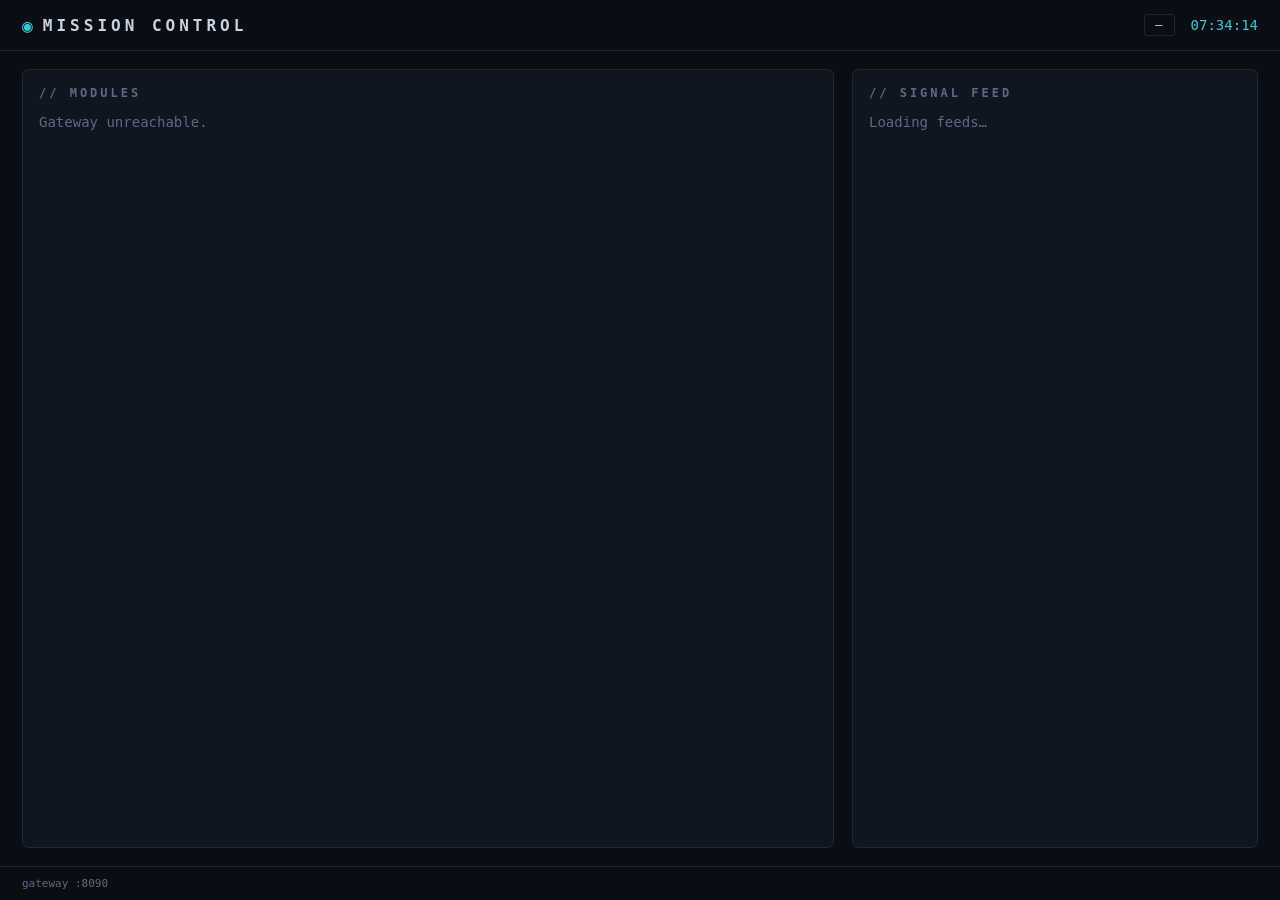
==== hub/dashboard/index.html @ f64331ba "Add Mission Control hub: federated dashboard for SupoClip, Flowsint, MiroFish Scaffold a hub/ direct" ====
<!doctype html>
<html lang="en">
<head>
  <meta charset="utf-8" />
  <meta name="viewport" content="width=device-width, initial-scale=1" />
  <title>Mission Control</title>
  <link rel="stylesheet" href="styles.css" />
</head>
<body>
  <header>
    <div class="brand">
      <span class="brand-mark">◉</span>
      <h1 id="hub-name">MISSION CONTROL</h1>
    </div>
    <div class="meta">
      <span id="overall-status" class="pill">—</span>
      <span id="clock" class="clock">--:--:--</span>
    </div>
  </header>

  <main>
    <section class="panel modules-panel">
      <h2>// MODULES</h2>
      <div id="modules" class="modules-grid">
        <p class="muted">Loading modules…</p>
      </div>
    </section>

    <aside class="panel news-panel">
      <h2>// SIGNAL FEED</h2>
      <div id="news" class="news-list">
        <p class="muted">Loading feeds…</p>
      </div>
    </aside>
  </main>

  <footer>
    <span>gateway :8090</span>
    <span id="last-check" class="muted"></span>
  </footer>

  <script src="app.js"></script>
</body>
</html>
---- hub/dashboard/styles.css ----
:root {
  --bg: #0a0e14;
  --panel: #10161f;
  --border: #1d2735;
  --text: #c9d4e3;
  --muted: #5d6b80;
  --accent: #35c9dd;
  --online: #3ddc84;
  --degraded: #e8b13f;
  --offline: #e05252;
}

* { box-sizing: border-box; margin: 0; padding: 0; }

body {
  background: var(--bg);
  color: var(--text);
  font-family: "SF Mono", "JetBrains Mono", Menlo, Consolas, monospace;
  font-size: 14px;
  min-height: 100vh;
  display: flex;
  flex-direction: column;
}

header {
  display: flex;
  justify-content: space-between;
  align-items: center;
  padding: 14px 22px;
  border-bottom: 1px solid var(--border);
}

.brand { display: flex; align-items: center; gap: 10px; }
.brand-mark { color: var(--accent); font-size: 18px; }
h1 { font-size: 16px; letter-spacing: 4px; font-weight: 600; }

.meta { display: flex; align-items: center; gap: 16px; }
.clock { color: var(--accent); font-variant-numeric: tabular-nums; }

.pill {
  border: 1px solid var(--border);
  border-radius: 3px;
  padding: 3px 10px;
  font-size: 12px;
  letter-spacing: 1px;
  text-transform: uppercase;
}
.pill.online { color: var(--online); border-color: var(--online); }
.pill.degraded { color: var(--degraded); border-color: var(--degraded); }
.pill.offline { color: var(--offline); border-color: var(--offline); }

main {
  flex: 1;
  display: grid;
  grid-template-columns: minmax(0, 2fr) minmax(280px, 1fr);
  gap: 18px;
  padding: 18px 22px;
}

@media (max-width: 900px) { main { grid-template-columns: 1fr; } }

.panel {
  background: var(--panel);
  border: 1px solid var(--border);
  border-radius: 6px;
  padding: 16px;
  overflow: hidden;
}

.panel h2 {
  font-size: 12px;
  letter-spacing: 3px;
  color: var(--muted);
  margin-bottom: 14px;
}

.modules-grid {
  display: grid;
  grid-template-columns: repeat(auto-fill, minmax(260px, 1fr));
  gap: 14px;
}

.module-card {
  border: 1px solid var(--border);
  border-radius: 5px;
  padding: 14px;
  display: flex;
  flex-direction: column;
  gap: 8px;
  background: var(--bg);
}

.module-head { display: flex; align-items: center; justify-content: space-between; }
.module-name { font-size: 15px; font-weight: 600; color: var(--text); }

.dot {
  width: 9px; height: 9px; border-radius: 50%;
  background: var(--muted);
  box-shadow: 0 0 6px transparent;
}
.dot.online { background: var(--online); box-shadow: 0 0 7px var(--online); }
.dot.degraded { background: var(--degraded); box-shadow: 0 0 7px var(--degraded); }
.dot.offline { background: var(--offline); }

.module-tagline { color: var(--accent); font-size: 12px; }
.module-desc { color: var(--muted); font-size: 12px; line-height: 1.5; }

.service-row {
  display: flex; justify-content: space-between;
  font-size: 11px; color: var(--muted);
}
.service-row .up { color: var(--online); }
.service-row .down { color: var(--offline); }

.tags { display: flex; gap: 6px; flex-wrap: wrap; }
.tag {
  font-size: 10px; color: var(--muted);
  border: 1px solid var(--border);
  padding: 1px 7px; border-radius: 10px;
  text-transform: uppercase; letter-spacing: 1px;
}

.module-actions { display: flex; gap: 8px; margin-top: 4px; }
.btn {
  flex: 1;
  text-align: center;
  text-decoration: none;
  font-size: 12px;
  padding: 7px 0;
  border-radius: 4px;
  border: 1px solid var(--accent);
  color: var(--accent);
  letter-spacing: 1px;
}
.btn:hover { background: var(--accent); color: var(--bg); }
.btn.secondary { border-color: var(--border); color: var(--muted); }
.btn.secondary:hover { background: var(--border); color: var(--text); }

.news-list { display: flex; flex-direction: column; gap: 2px; max-height: 78vh; overflow-y: auto; }

.news-item {
  display: block;
  text-decoration: none;
  padding: 9px 8px;
  border-bottom: 1px solid var(--border);
}
.news-item:hover { background: var(--bg); }
.news-title { color: var(--text); font-size: 13px; line-height: 1.45; }
.news-meta { color: var(--muted); font-size: 11px; margin-top: 3px; }
.news-meta .src { color: var(--accent); }

.muted { color: var(--muted); }

footer {
  display: flex;
  justify-content: space-between;
  padding: 10px 22px;
  border-top: 1px solid var(--border);
  font-size: 11px;
  color: var(--muted);
}
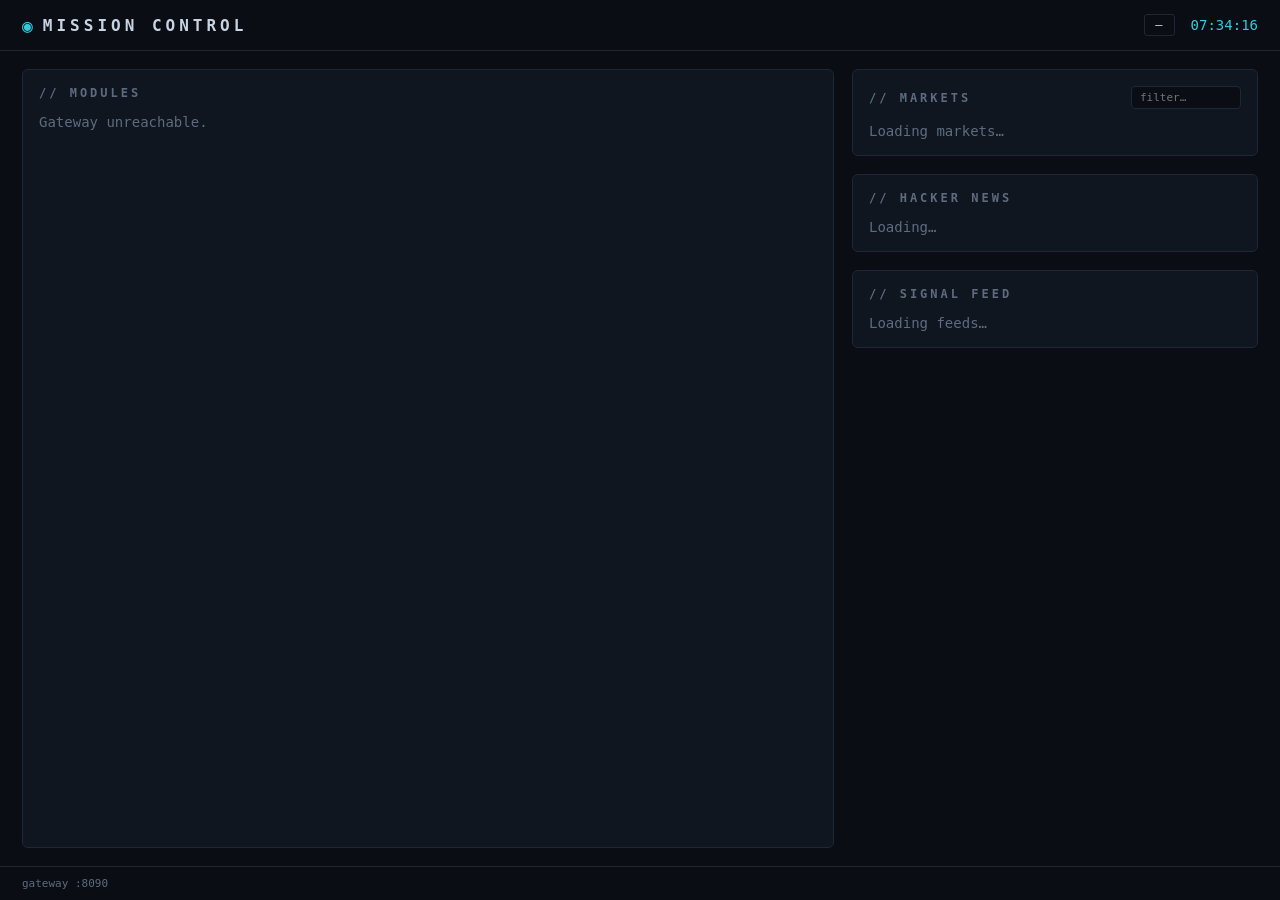
==== commit ae6371cc: "hub: add Polymarket/Kalshi markets explorer and Hacker News panel - /api/markets: merged Polymarket " ====
--- a/hub/dashboard/index.html
+++ b/hub/dashboard/index.html
@@ -26,11 +26,30 @@
       </div>
     </section>
 
-    <aside class="panel news-panel">
-      <h2>// SIGNAL FEED</h2>
-      <div id="news" class="news-list">
-        <p class="muted">Loading feeds…</p>
-      </div>
+    <aside class="rail">
+      <section class="panel">
+        <div class="panel-head">
+          <h2>// MARKETS</h2>
+          <input id="market-search" class="search" type="search" placeholder="filter…" />
+        </div>
+        <div id="markets" class="news-list rail-list">
+          <p class="muted">Loading markets…</p>
+        </div>
+      </section>
+
+      <section class="panel">
+        <h2>// HACKER NEWS</h2>
+        <div id="hn" class="news-list rail-list">
+          <p class="muted">Loading…</p>
+        </div>
+      </section>
+
+      <section class="panel">
+        <h2>// SIGNAL FEED</h2>
+        <div id="news" class="news-list rail-list">
+          <p class="muted">Loading feeds…</p>
+        </div>
+      </section>
     </aside>
   </main>
 
--- a/hub/dashboard/styles.css
+++ b/hub/dashboard/styles.css
@@ -136,6 +136,44 @@
 .btn.secondary { border-color: var(--border); color: var(--muted); }
 .btn.secondary:hover { background: var(--border); color: var(--text); }
 
+.rail { display: flex; flex-direction: column; gap: 18px; min-width: 0; }
+.rail-list { max-height: 32vh; }
+
+.panel-head { display: flex; justify-content: space-between; align-items: center; margin-bottom: 14px; }
+.panel-head h2 { margin-bottom: 0; }
+.search {
+  background: var(--bg);
+  border: 1px solid var(--border);
+  border-radius: 4px;
+  color: var(--text);
+  font: inherit;
+  font-size: 11px;
+  padding: 4px 8px;
+  width: 110px;
+}
+.search:focus { outline: none; border-color: var(--accent); }
+
+.market-row { display: flex; align-items: center; gap: 10px; }
+.market-q { flex: 1; min-width: 0; }
+.pct {
+  font-size: 14px;
+  font-weight: 700;
+  color: var(--accent);
+  min-width: 44px;
+  text-align: right;
+}
+.pct.high { color: var(--online); }
+.pct.low { color: var(--offline); }
+.src-tag {
+  font-size: 9px;
+  letter-spacing: 1px;
+  text-transform: uppercase;
+  border: 1px solid var(--border);
+  border-radius: 8px;
+  padding: 1px 6px;
+  color: var(--muted);
+}
+
 .news-list { display: flex; flex-direction: column; gap: 2px; max-height: 78vh; overflow-y: auto; }
 
 .news-item {
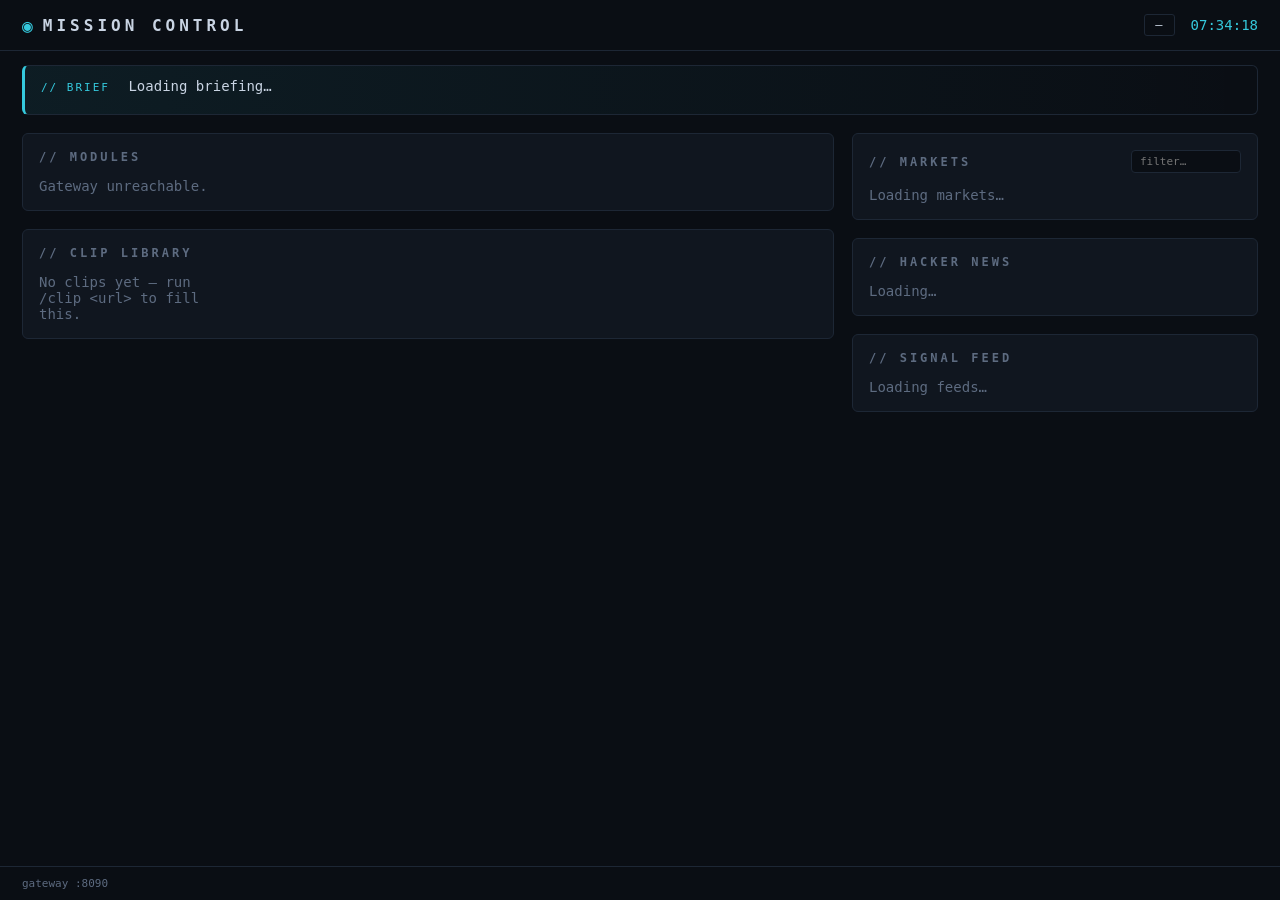
==== commit b62b9145: "hub: morning brief banner + clip library panel - /api/brief: deterministic daily briefing (no LLM) —" ====
--- a/hub/dashboard/index.html
+++ b/hub/dashboard/index.html
@@ -18,13 +18,31 @@
     </div>
   </header>
 
+  <section id="brief" class="brief">
+    <span class="brief-tag">// BRIEF</span>
+    <span id="brief-headline" class="brief-headline">Loading briefing…</span>
+    <div id="brief-lines" class="brief-lines"></div>
+  </section>
+
   <main>
-    <section class="panel modules-panel">
-      <h2>// MODULES</h2>
-      <div id="modules" class="modules-grid">
-        <p class="muted">Loading modules…</p>
-      </div>
-    </section>
+    <div class="main-col">
+      <section class="panel modules-panel">
+        <h2>// MODULES</h2>
+        <div id="modules" class="modules-grid">
+          <p class="muted">Loading modules…</p>
+        </div>
+      </section>
+
+      <section class="panel">
+        <div class="panel-head">
+          <h2>// CLIP LIBRARY</h2>
+          <span id="clip-count" class="muted"></span>
+        </div>
+        <div id="clips" class="clips-grid">
+          <p class="muted">No clips yet — run <code>/clip &lt;url&gt;</code> to fill this.</p>
+        </div>
+      </section>
+    </div>
 
     <aside class="rail">
       <section class="panel">
@@ -53,6 +71,14 @@
     </aside>
   </main>
 
+  <div id="clip-modal" class="modal hidden">
+    <div class="modal-backdrop"></div>
+    <div class="modal-body">
+      <video id="clip-player" controls></video>
+      <button id="clip-close" class="btn secondary">CLOSE</button>
+    </div>
+  </div>
+
   <footer>
     <span>gateway :8090</span>
     <span id="last-check" class="muted"></span>
--- a/hub/dashboard/styles.css
+++ b/hub/dashboard/styles.css
@@ -49,6 +49,24 @@
 .pill.degraded { color: var(--degraded); border-color: var(--degraded); }
 .pill.offline { color: var(--offline); border-color: var(--offline); }
 
+.brief {
+  margin: 14px 22px 0;
+  padding: 12px 16px;
+  background: linear-gradient(90deg, rgba(53,201,221,0.08), transparent);
+  border: 1px solid var(--border);
+  border-left: 3px solid var(--accent);
+  border-radius: 6px;
+}
+.brief-tag { font-size: 11px; letter-spacing: 2px; color: var(--accent); }
+.brief-headline { font-size: 14px; color: var(--text); margin-left: 10px; }
+.brief-lines { display: flex; flex-wrap: wrap; gap: 8px 18px; margin-top: 8px; }
+.brief-line {
+  font-size: 12px; color: var(--muted); text-decoration: none;
+  border-bottom: 1px dotted transparent;
+}
+.brief-line:hover { color: var(--text); border-bottom-color: var(--border); }
+.brief-line .k { color: var(--accent); text-transform: uppercase; font-size: 10px; margin-right: 5px; }
+
 main {
   flex: 1;
   display: grid;
@@ -56,8 +74,45 @@
   gap: 18px;
   padding: 18px 22px;
 }
+.main-col { display: flex; flex-direction: column; gap: 18px; min-width: 0; }
 
 @media (max-width: 900px) { main { grid-template-columns: 1fr; } }
+
+.clips-grid {
+  display: grid;
+  grid-template-columns: repeat(auto-fill, minmax(160px, 1fr));
+  gap: 12px;
+}
+.clip-card {
+  border: 1px solid var(--border);
+  border-radius: 5px;
+  overflow: hidden;
+  background: var(--bg);
+  cursor: pointer;
+}
+.clip-card:hover { border-color: var(--accent); }
+.clip-thumb {
+  width: 100%; aspect-ratio: 9 / 16; object-fit: cover; display: block;
+  background: #000;
+}
+.clip-thumb-blank {
+  width: 100%; aspect-ratio: 9 / 16; display: flex; align-items: center;
+  justify-content: center; color: var(--muted); font-size: 11px; background: #000;
+}
+.clip-info { padding: 8px; }
+.clip-title { font-size: 12px; color: var(--text); line-height: 1.35;
+  display: -webkit-box; -webkit-line-clamp: 2; -webkit-box-orient: vertical; overflow: hidden; }
+.clip-meta { display: flex; justify-content: space-between; align-items: center; margin-top: 6px; }
+.virality { font-size: 11px; font-weight: 700; color: var(--accent); }
+.pub-dot { font-size: 9px; letter-spacing: 1px; text-transform: uppercase; }
+.pub-dot.yes { color: var(--online); }
+.pub-dot.no { color: var(--muted); }
+
+.modal { position: fixed; inset: 0; display: flex; align-items: center; justify-content: center; z-index: 50; }
+.modal.hidden { display: none; }
+.modal-backdrop { position: absolute; inset: 0; background: rgba(0,0,0,0.8); }
+.modal-body { position: relative; display: flex; flex-direction: column; gap: 10px; align-items: center; }
+#clip-player { max-height: 80vh; max-width: 90vw; border-radius: 6px; }
 
 .panel {
   background: var(--panel);
@@ -155,15 +210,18 @@
 
 .market-row { display: flex; align-items: center; gap: 10px; }
 .market-q { flex: 1; min-width: 0; }
+.pct-box { display: flex; flex-direction: column; align-items: flex-end; min-width: 48px; }
 .pct {
   font-size: 14px;
   font-weight: 700;
   color: var(--accent);
-  min-width: 44px;
   text-align: right;
 }
 .pct.high { color: var(--online); }
 .pct.low { color: var(--offline); }
+.delta { font-size: 10px; font-weight: 600; }
+.delta.up { color: var(--online); }
+.delta.down { color: var(--offline); }
 .src-tag {
   font-size: 9px;
   letter-spacing: 1px;
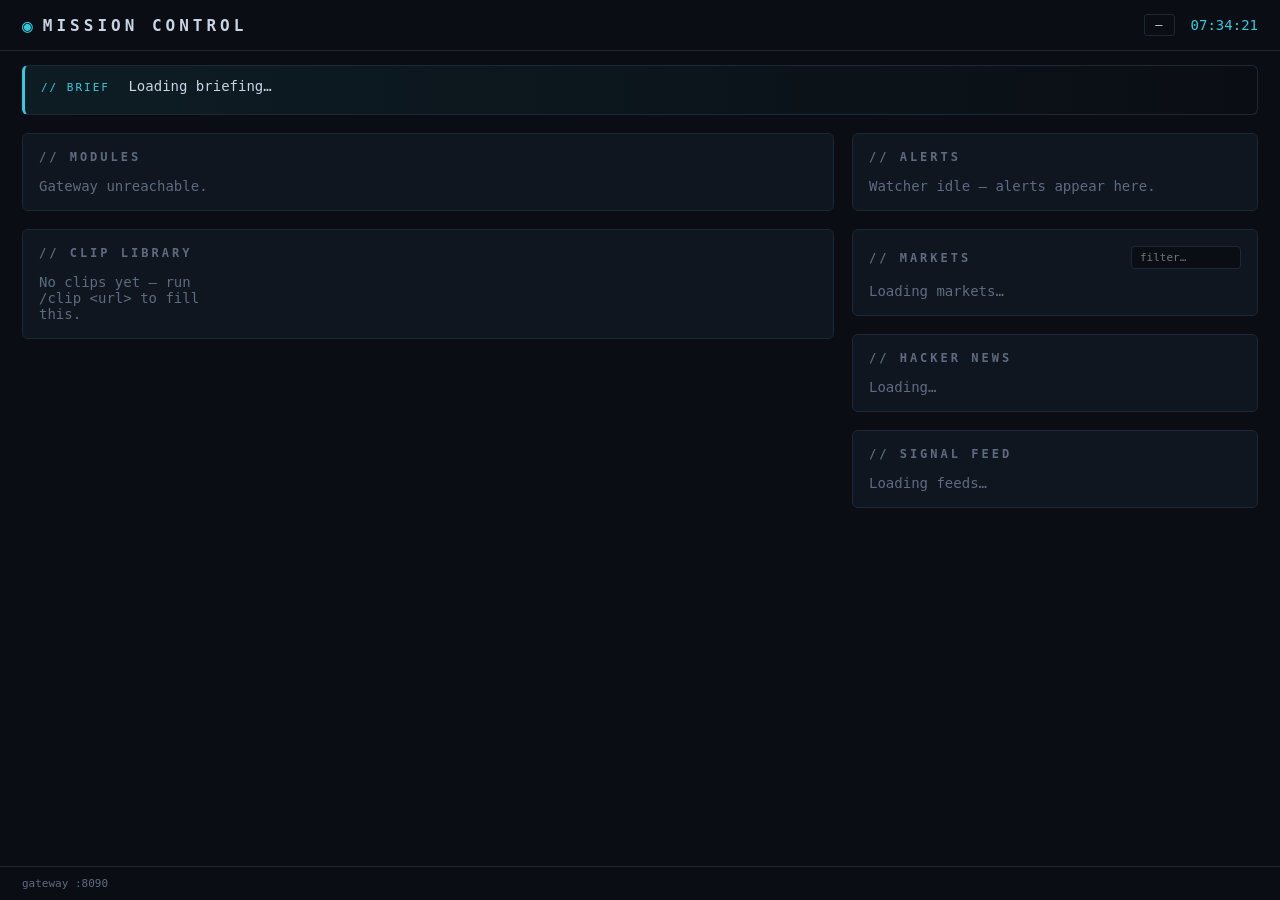
==== commit 533bf157: "hub: watcher with ntfy push alerts + 6 new modules Watcher: - background loop in the gateway evaluat" ====
--- a/hub/dashboard/index.html
+++ b/hub/dashboard/index.html
@@ -46,6 +46,13 @@
 
     <aside class="rail">
       <section class="panel">
+        <h2>// ALERTS</h2>
+        <div id="events" class="news-list rail-list">
+          <p class="muted">Watcher idle — alerts appear here.</p>
+        </div>
+      </section>
+
+      <section class="panel">
         <div class="panel-head">
           <h2>// MARKETS</h2>
           <input id="market-search" class="search" type="search" placeholder="filter…" />
--- a/hub/dashboard/styles.css
+++ b/hub/dashboard/styles.css
@@ -245,6 +245,13 @@
 .news-meta { color: var(--muted); font-size: 11px; margin-top: 3px; }
 .news-meta .src { color: var(--accent); }
 
+.event-item { border-left: 2px solid var(--border); padding-left: 8px; }
+.event-item.event-high { border-left-color: var(--offline); }
+.event-kind {
+  color: var(--accent); font-weight: 700; font-size: 11px;
+  text-transform: uppercase; letter-spacing: 1px; margin-right: 4px;
+}
+
 .muted { color: var(--muted); }
 
 footer {
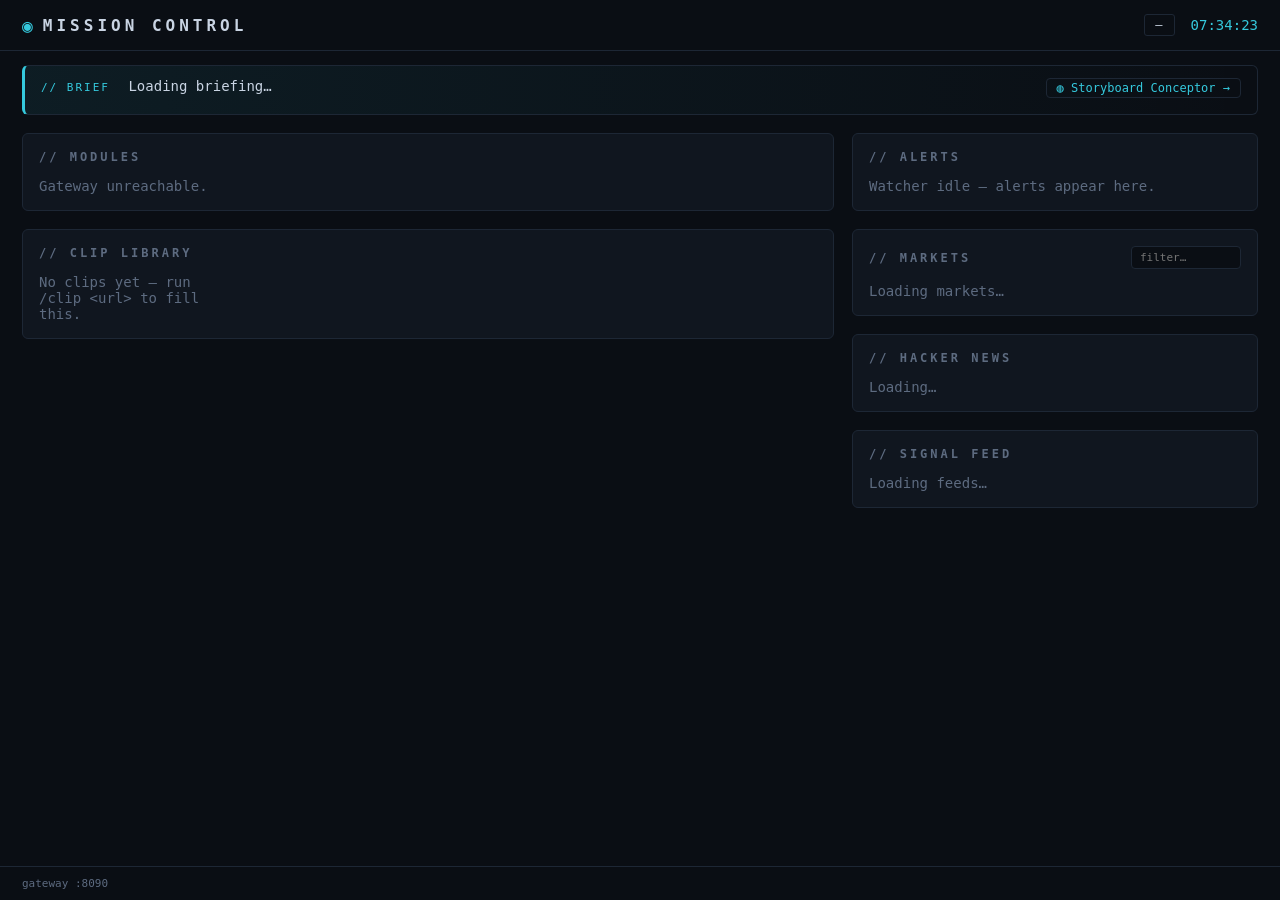
==== commit e60a66f9: "Add Storyboard Conceptor: idea -> world -> script -> shots -> film Guided pipeline tool in the hub g" ====
--- a/hub/dashboard/index.html
+++ b/hub/dashboard/index.html
@@ -21,6 +21,7 @@
   <section id="brief" class="brief">
     <span class="brief-tag">// BRIEF</span>
     <span id="brief-headline" class="brief-headline">Loading briefing…</span>
+    <a href="storyboard.html" class="brief-tool">◍ Storyboard Conceptor →</a>
     <div id="brief-lines" class="brief-lines"></div>
   </section>
 
--- a/hub/dashboard/styles.css
+++ b/hub/dashboard/styles.css
@@ -59,6 +59,8 @@
 }
 .brief-tag { font-size: 11px; letter-spacing: 2px; color: var(--accent); }
 .brief-headline { font-size: 14px; color: var(--text); margin-left: 10px; }
+.brief-tool { float: right; font-size: 12px; color: var(--accent); text-decoration: none; border: 1px solid var(--border); border-radius: 4px; padding: 2px 10px; }
+.brief-tool:hover { border-color: var(--accent); }
 .brief-lines { display: flex; flex-wrap: wrap; gap: 8px 18px; margin-top: 8px; }
 .brief-line {
   font-size: 12px; color: var(--muted); text-decoration: none;
